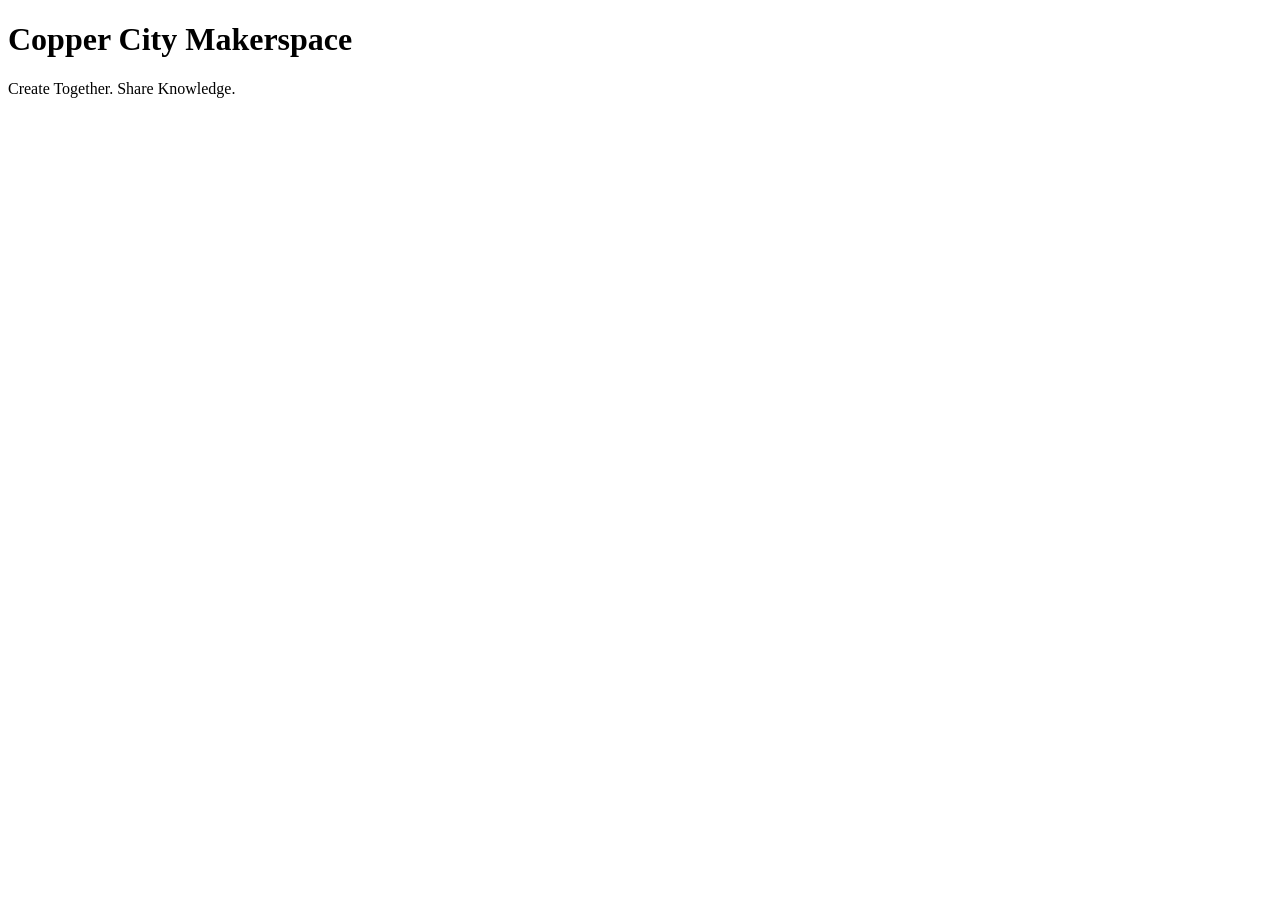
==== about.html @ 9f52cc81 "Added new pages" ====
<!DOCTYPE html>
<html lang="en">
<head>
    <meta charset="UTF-8">
    <meta name="viewport" content="width=device-width, initial-scale=1.0">
    <title>About- Copper City Makerspace
    </title>
</head>
<body>
        <header>
        <h1>Copper City Makerspace</h1>
        <p>Create Together. Share Knowledge.</p>
    </header>
</body>
</html>
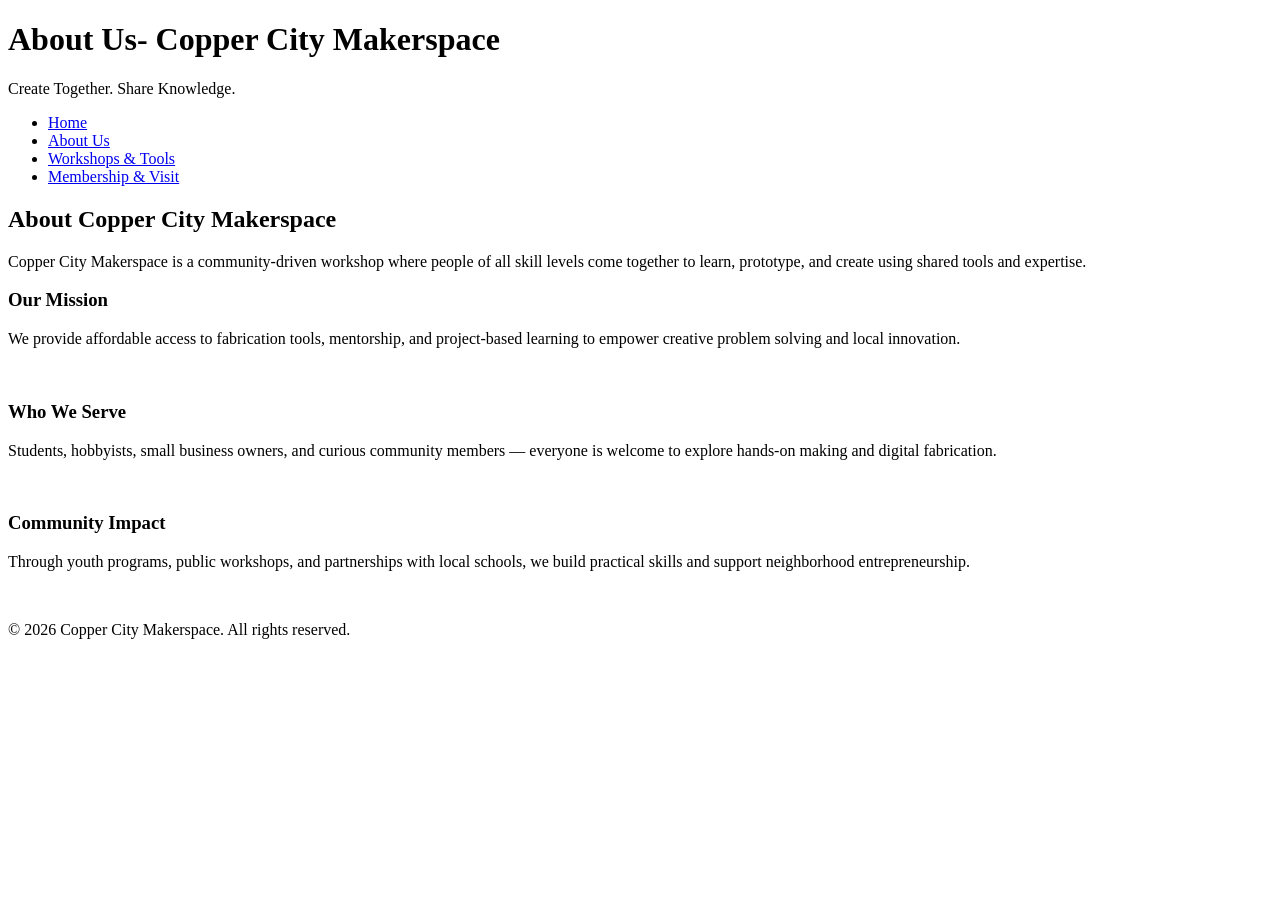
==== commit 2408614d: "next iteration of html complete" ====
--- a/about.html
+++ b/about.html
@@ -3,13 +3,47 @@
 <head>
     <meta charset="UTF-8">
     <meta name="viewport" content="width=device-width, initial-scale=1.0">
-    <title>About- Copper City Makerspace
-    </title>
+    <link rel="stylesheet" href="styles.css">
+    <title>About- Copper City Makerspace</title>
 </head>
 <body>
-        <header>
-        <h1>Copper City Makerspace</h1>
+    <header>
+        <h1>About Us- Copper City Makerspace</h1>
         <p>Create Together. Share Knowledge.</p>
     </header>
+    <nav>
+    <ul>
+        <li><a href="index.html">Home</a></li>    
+        <li><a href="about.html">About Us</a></li>
+        <li><a href="workshops.html">Workshops & Tools</a></li>
+        <li><a href="memberships.html">Membership & Visit</a></li>
+    </ul>
+    </nav>
+<main>
+    <section id="about">
+        <h2>About Copper City Makerspace</h2>
+        <p>Copper City Makerspace is a community-driven workshop where people of all skill levels come together to learn, prototype, and create using shared tools and expertise.</p>
+        <div class="card-row">
+            <section>
+                <h3>Our Mission</h3>
+                <p>We provide affordable access to fabrication tools, mentorship, and project-based learning to empower creative problem solving and local innovation.</p>
+                <img src="images/engineering.jpg" alt="" width="300">
+            </section>
+            <section>
+                <h3>Who We Serve</h3>
+                <p>Students, hobbyists, small business owners, and curious community members — everyone is welcome to explore hands-on making and digital fabrication.</p>
+                <img src="images/ideation.jpg" alt="" width="300">
+            </section>
+            <section>
+                <h3>Community Impact</h3>
+                <p>Through youth programs, public workshops, and partnerships with local schools, we build practical skills and support neighborhood entrepreneurship.</p>
+                <img src="images/storytelling.jpg" alt="" width="300">
+            </section>
+        </div>
+    </section>
+</main>
+<footer>
+    <p>&copy; 2026 Copper City Makerspace. All rights reserved.</p>
+</footer>
 </body>
 </html>
